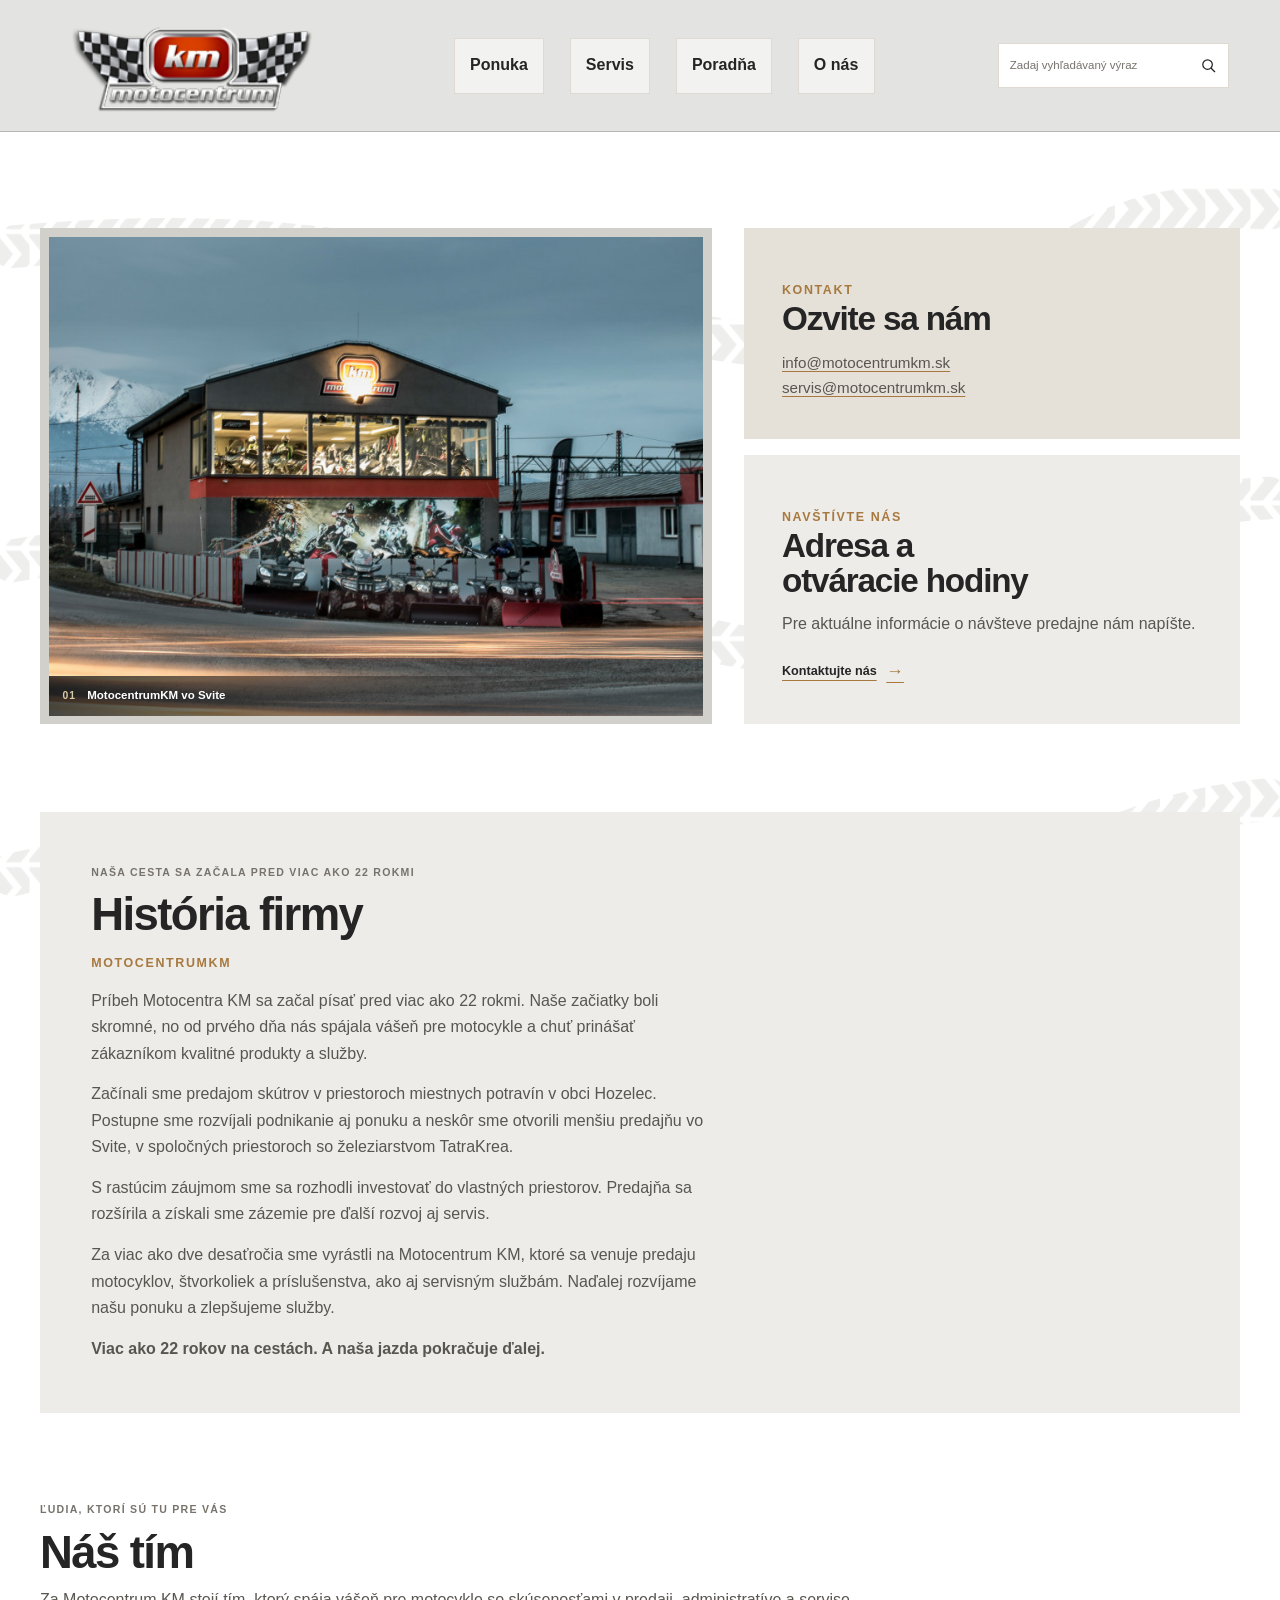
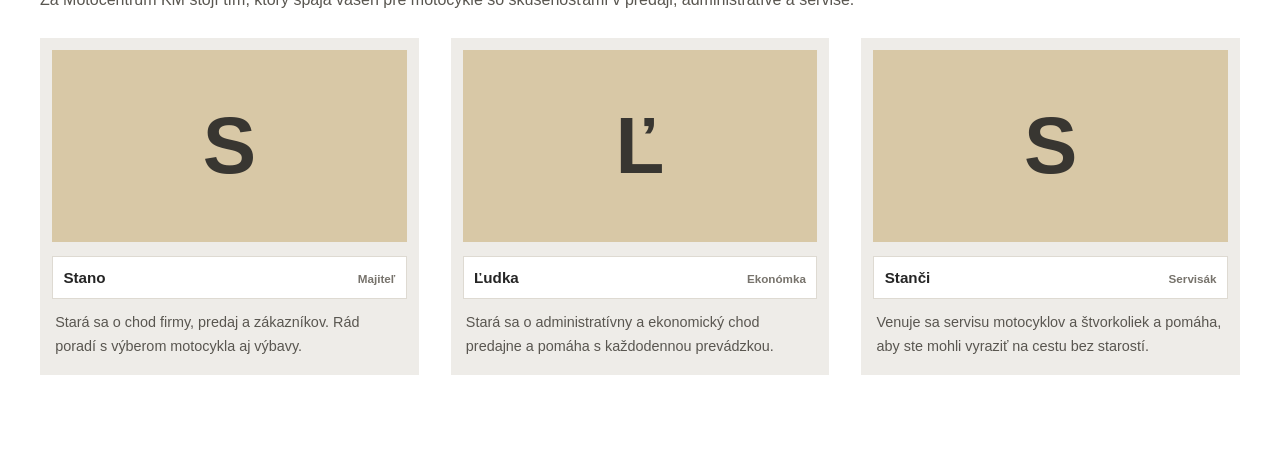
==== about.html @ 0580d11d "podstranky" ====
<!doctype html>
<html lang="sk">
<head>
  <meta charset="utf-8">
  <meta name="viewport" content="width=device-width, initial-scale=1">
  <meta name="theme-color" content="#f5f3ef">
  <meta name="description" content="Spoznajte MotocentrumKM, jeho príbeh, tím a kontaktné možnosti.">
  <title>O nás — MotocentrumKM</title>
  <link rel="stylesheet" href="styles.css">
  <script src="script.js" defer></script>
</head>
<body>
  <header class="site-header">
    <a class="brand" href="index.html#uvod" aria-label="MotocentrumKM – úvodná stránka">
      <img src="img/logo.png" alt="">
    </a>

    <nav class="primary-navigation" id="primary-navigation" aria-label="Hlavná navigácia">
      <a href="ponuka.html">Ponuka</a>
      <a href="servis.html">Servis</a>
      <a href="poradna.html">Poradňa</a>
      <a href="about.html" aria-current="page">O nás</a>
    </nav>

    <form class="site-search" role="search">
      <label class="visually-hidden" for="site-search-input">Zadaj vyhľadávaný výraz</label>
      <input id="site-search-input" name="q" type="search" placeholder="Zadaj vyhľadávaný výraz">
      <button type="submit" aria-label="Vyhľadať">
        <svg viewBox="0 0 24 24" aria-hidden="true">
          <circle cx="10.8" cy="10.8" r="6.8"></circle>
          <path d="m16 16 5 5"></path>
        </svg>
      </button>
    </form>

    <button class="menu-toggle" type="button" aria-expanded="false" aria-controls="primary-navigation">
      <span class="menu-toggle-lines" aria-hidden="true"></span>
      <span class="visually-hidden">Otvoriť navigáciu</span>
    </button>
  </header>

  <main>
    <p class="search-status" aria-live="polite"></p>

    <section class="about-intro" aria-label="Kontakt a predajňa">
      <figure class="feature-visual about-photo">
        <img src="img/Firma.jpg" alt="Budova predajne MotocentrumKM">
        <figcaption><span>01</span> MotocentrumKM vo Svite</figcaption>
      </figure>

      <div class="about-contact">
        <section class="about-contact-card">
          <p class="section-label">Kontakt</p>
          <h1>Ozvite sa nám</h1>
          <a href="mailto:info@motocentrumkm.sk">info@motocentrumkm.sk</a>
          <a href="mailto:servis@motocentrumkm.sk">servis@motocentrumkm.sk</a>
        </section>
        <section class="about-contact-card">
          <p class="section-label">Navštívte nás</p>
          <h2>Adresa a otváracie hodiny</h2>
          <p>Pre aktuálne informácie o návšteve predajne nám napíšte.</p>
          <a class="text-link" href="mailto:info@motocentrumkm.sk">Kontaktujte nás <span aria-hidden="true">→</span></a>
        </section>
      </div>
    </section>

    <section class="about-section about-history feature-copy" aria-labelledby="history-title">
      <p class="eyebrow">Naša cesta sa začala pred viac ako 22 rokmi</p>
      <h2 id="history-title">História firmy</h2>
      <p class="section-label">MotocentrumKM</p>
      <p>Príbeh Motocentra KM sa začal písať pred viac ako 22 rokmi. Naše začiatky boli skromné, no od prvého dňa nás spájala vášeň pre motocykle a chuť prinášať zákazníkom kvalitné produkty a služby.</p>
      <p>Začínali sme predajom skútrov v priestoroch miestnych potravín v obci Hozelec. Postupne sme rozvíjali podnikanie aj ponuku a neskôr sme otvorili menšiu predajňu vo Svite, v spoločných priestoroch so železiarstvom TatraKrea.</p>
      <p>S rastúcim záujmom sme sa rozhodli investovať do vlastných priestorov. Predajňa sa rozšírila a získali sme zázemie pre ďalší rozvoj aj servis.</p>
      <p>Za viac ako dve desaťročia sme vyrástli na Motocentrum KM, ktoré sa venuje predaju motocyklov, štvorkoliek a príslušenstva, ako aj servisným službám. Naďalej rozvíjame našu ponuku a zlepšujeme služby.</p>
      <p class="about-motto">Viac ako 22 rokov na cestách. A naša jazda pokračuje ďalej.</p>
    </section>

    <section class="about-section about-team" aria-labelledby="team-title">
      <p class="eyebrow">Ľudia, ktorí sú tu pre vás</p>
      <h2 id="team-title">Náš tím</h2>
      <p class="about-team-intro">Za Motocentrum KM stojí tím, ktorý spája vášeň pre motocykle so skúsenosťami v predaji, administratíve a servise.</p>

      <div class="about-team-grid">
        <article class="team-card">
          <div class="team-portrait" aria-hidden="true">S</div>
          <h3>Stano <span>Majiteľ</span></h3>
          <p>Stará sa o chod firmy, predaj a zákazníkov. Rád poradí s výberom motocykla aj výbavy.</p>
        </article>
        <article class="team-card">
          <div class="team-portrait" aria-hidden="true">Ľ</div>
          <h3>Ľudka <span>Ekonómka</span></h3>
          <p>Stará sa o administratívny a ekonomický chod predajne a pomáha s každodennou prevádzkou.</p>
        </article>
        <article class="team-card">
          <div class="team-portrait" aria-hidden="true">S</div>
          <h3>Stanči <span>Servisák</span></h3>
          <p>Venuje sa servisu motocyklov a štvorkoliek a pomáha, aby ste mohli vyraziť na cestu bez starostí.</p>
        </article>
      </div>
    </section>
  </main>
</body>
</html>
---- styles.css ----
:root {
  color-scheme: light;
  --paper: #f5f3ef;
  --white: #fff;
  --ink: #252525;
  --muted: #77736c;
  --bronze: #a7793f;
  --sand: #d8c8a6;
  --line: #dedad2;
  --display-font: "Arial Narrow", "Roboto Condensed", Impact, sans-serif;
}

* {
  box-sizing: border-box;
}

html {
  scroll-behavior: smooth;
  scroll-padding-top: 6rem;
}

body {
  position: relative;
  isolation: isolate;
  margin: 0;
  background: var(--white);
  color: var(--ink);
  font-family: Inter, "Segoe UI", Arial, sans-serif;
  line-height: 1.65;
}

body::before {
  position: fixed;
  z-index: -1;
  inset: 6rem 0 0;
  background-image: url("data:image/svg+xml,%3Csvg xmlns='http://www.w3.org/2000/svg' viewBox='0 0 900 640'%3E%3Cdefs%3E%3Cpattern id='tread' width='36' height='36' patternUnits='userSpaceOnUse'%3E%3Cpath d='M-2 2h12l13 16-13 16H-2l13-16zM17 2h12l13 16-13 16H17l13-16z' fill='%235b5750'/%3E%3C/pattern%3E%3C/defs%3E%3Cpath d='M950 90C760 70 760 220 560 200S280 90-50 120' fill='none' stroke='url(%23tread)' stroke-width='34' stroke-linecap='round' stroke-linejoin='round' opacity='.1'/%3E%3Cpath d='M950 320C760 330 720 470 540 440S250 320-50 370' fill='none' stroke='url(%23tread)' stroke-width='34' stroke-linecap='round' stroke-linejoin='round' opacity='.1'/%3E%3Cpath d='M950 560C740 580 710 720 500 680S200 560-50 620' fill='none' stroke='url(%23tread)' stroke-width='34' stroke-linecap='round' stroke-linejoin='round' opacity='.1'/%3E%3C/svg%3E");
  background-position: center;
  background-size: 100% 100%;
  content: "";
  pointer-events: none;
}

a {
  color: inherit;
}

.site-header {
  position: sticky;
  z-index: 5;
  top: 0;
  display: flex;
  min-height: 6rem;
  align-items: center;
  gap: clamp(1.25rem, 3vw, 3.5rem);
  padding: 0.6rem clamp(1.25rem, 4vw, 4.5rem);
  border-bottom: 1px solid #b9b7b2;
  background: rgb(224 224 222 / 90%);
  backdrop-filter: blur(16px);
}

.brand {
  display: inline-flex;
  flex: 0 0 auto;
  align-items: center;
  text-decoration: none;
}

.brand img {
  display: block;
  width: auto;
  height: 7rem;
  max-width: 21rem;
  object-fit: contain;
}

.primary-navigation {
  display: flex;
  flex: 1;
  align-items: center;
  justify-content: center;
  gap: clamp(1rem, 3vw, 3rem);
}

.primary-navigation a {
  position: relative;
  padding: 0.45rem 0;
  font-size: 0.86rem;
  font-weight: 650;
  text-decoration: none;
}

@media (min-width: 851px) {
  .site-header {
    gap: clamp(0.8rem, 2vw, 2rem);
  }

  .primary-navigation {
    gap: clamp(0.5rem, 2vw, 2rem);
  }

  .primary-navigation a {
    display: flex;
    min-height: 3.5rem;
    align-items: center;
    justify-content: center;
    padding: 0.7rem 0.95rem;
    border: 1px solid var(--line);
    background: rgb(255 255 255 / 55%);
    font-size: 1rem;
    transition: opacity 160ms ease, background-color 160ms ease, border-color 160ms ease, box-shadow 160ms ease, transform 160ms ease;
  }

  .primary-navigation:has(a:hover) a:not(:hover),
  .primary-navigation:has(a:focus-visible) a:not(:focus-visible) {
    opacity: 0.45;
  }

  .primary-navigation a:hover,
  .primary-navigation a:focus-visible {
    border-color: var(--bronze);
    background: #e5e1d9;
    box-shadow: 0 4px 12px rgb(37 37 37 / 12%);
    transform: translateY(-2px);
  }
}

.primary-navigation a::after {
  position: absolute;
  right: 0;
  bottom: 0.15rem;
  left: 0;
  height: 1px;
  background: var(--bronze);
  content: "";
  transform: scaleX(0);
  transform-origin: left;
  transition: transform 160ms ease;
}

.primary-navigation a:hover::after,
.primary-navigation a:focus-visible::after {
  transform: scaleX(1);
}

.site-search {
  display: flex;
  width: clamp(10rem, 18vw, 15rem);
  min-height: 2.7rem;
  flex: 0 1 auto;
  align-items: center;
  border: 1px solid var(--line);
  background: var(--white);
}

.site-search input {
  width: 100%;
  min-width: 0;
  padding: 0.55rem 0.65rem;
  border: 0;
  outline: 0;
  background: transparent;
  color: var(--ink);
  font: inherit;
  font-size: 0.72rem;
}

.site-search input::placeholder {
  color: var(--muted);
  opacity: 1;
}

.site-search:focus-within {
  outline: 2px solid var(--bronze);
  outline-offset: 2px;
}

.site-search button {
  display: grid;
  width: 2.4rem;
  height: 2.65rem;
  flex: 0 0 auto;
  place-items: center;
  border: 0;
  background: transparent;
  color: var(--ink);
  cursor: pointer;
}

.site-search svg {
  width: 1.05rem;
  fill: none;
  stroke: currentColor;
  stroke-linecap: round;
  stroke-width: 1.8;
}

.menu-toggle,
.visually-hidden {
  position: absolute;
  width: 1px;
  height: 1px;
  overflow: hidden;
  clip: rect(0, 0, 0, 0);
  white-space: nowrap;
  clip-path: inset(50%);
}

main {
  width: min(100% - 3rem, 75rem);
  margin: 0 auto;
  padding: clamp(3rem, 8vw, 6rem) 0;
}

.content-grid {
  display: grid;
  grid-template-columns: minmax(0, 1.1fr) minmax(0, 0.9fr);
  align-items: stretch;
  gap: clamp(2.5rem, 6vw, 5rem) clamp(1rem, 2.5vw, 2rem);
}

.feature-copy {
  display: flex;
  min-height: 15rem;
  flex-direction: column;
  align-items: flex-start;
  justify-content: center;
  padding: clamp(1.5rem, 4vw, 3.25rem);
  background: #eeece8;
  scroll-margin-top: 7rem;
}

.feature-copy#ponuka {
  background: #e5e1d9;
}

.eyebrow {
  display: flex;
  align-items: center;
  gap: 0.65rem;
  margin: 0 0 0.65rem;
  color: var(--muted);
  font-size: 0.66rem;
  font-weight: 700;
  letter-spacing: 0.12em;
  text-transform: uppercase;
}

.eyebrow span {
  width: 1.6rem;
  height: 1px;
  background: var(--bronze);
}

h1,
h2 {
  max-width: 14ch;
  margin: 0;
  font-family: var(--display-font);
  font-size: calc(clamp(1.9rem, 3.4vw, 3rem) + 2px);
  font-stretch: condensed;
  font-weight: 600;
  letter-spacing: -0.035em;
  line-height: 1.05;
}

#ponuka h1,
#poradna h2,
#o-nas h2 {
  max-width: none;
  white-space: nowrap;
}

.section-label {
  margin: 0.85rem 0 0.1rem;
  color: var(--bronze);
  font-size: 0.78rem;
  font-weight: 750;
  letter-spacing: 0.13em;
  text-transform: uppercase;
}

.feature-copy > p:not(.eyebrow, .section-label) {
  max-width: 39rem;
  margin: 0.35rem 0 1rem;
  color: #595650;
  font-size: 1.17rem;
}

.text-link {
  display: inline-flex;
  align-items: center;
  gap: 0.6rem;
  margin-top: auto;
  padding-top: 0.4rem;
  color: var(--ink);
  font-size: 0.79rem;
  font-weight: 700;
  text-decoration-color: var(--bronze);
  text-decoration-thickness: 1px;
  text-underline-offset: 0.3rem;
}

.text-link span {
  color: var(--bronze);
  font-size: 1.1rem;
  transition: transform 160ms ease;
}

.text-link:hover span {
  transform: translateX(0.25rem);
}

.feature-copy#ponuka .text-link,
.feature-copy#servis .text-link {
  min-height: 3rem;
  padding: 0.65rem 1rem;
  background: #383631;
  color: var(--white);
  font-size: 0.9rem;
  text-decoration: none;
  transition: background-color 160ms ease, transform 160ms ease;
}

.feature-copy#ponuka .text-link span,
.feature-copy#servis .text-link span {
  color: var(--sand);
}

.feature-copy#ponuka .text-link:hover,
.feature-copy#servis .text-link:hover {
  background: #252525;
  transform: translateY(-2px);
}

.feature-copy#ponuka .text-link:focus-visible,
.feature-copy#servis .text-link:focus-visible {
  outline: 2px solid var(--bronze);
  outline-offset: 3px;
}

.feature-visual {
  position: relative;
  min-width: 0;
  min-height: 15rem;
  margin: 0;
  padding: 0.55rem;
  overflow: hidden;
  background: #d2d0cb;
}

.feature-visual svg,
.feature-visual img {
  display: block;
  width: 100%;
  height: 100%;
  min-height: 13.9rem;
  object-fit: cover;
  transition: transform 350ms ease;
}

.feature-visual:hover svg,
.feature-visual:hover img {
  transform: scale(1.025);
}

.feature-visual figcaption {
  position: absolute;
  right: 0.55rem;
  bottom: 0.55rem;
  left: 0.55rem;
  display: flex;
  align-items: center;
  gap: 0.7rem;
  padding: 0.65rem 0.85rem;
  background: linear-gradient(90deg, rgb(17 17 17 / 77%), rgb(17 17 17 / 0%));
  color: var(--white);
  font-size: 0.72rem;
  font-weight: 650;
}

.feature-visual figcaption span {
  color: var(--sand);
  font-size: 0.65rem;
  letter-spacing: 0.1em;
}

.about-intro {
  display: grid;
  grid-template-columns: minmax(0, 1.15fr) minmax(18rem, 0.85fr);
  gap: clamp(1rem, 2.5vw, 2rem);
}

.about-photo {
  min-height: 25rem;
}

.about-photo img {
  min-height: 23.9rem;
}

.about-contact {
  display: grid;
  gap: 1rem;
}

.about-contact-card {
  display: flex;
  min-height: 12rem;
  flex-direction: column;
  align-items: flex-start;
  justify-content: center;
  padding: clamp(1.5rem, 3vw, 2.5rem);
  background: #eeece8;
}

.about-contact-card:first-child {
  background: #e5e1d9;
}

.about-contact-card h1,
.about-contact-card h2 {
  margin-bottom: 0.8rem;
  font-size: clamp(1.55rem, 2.6vw, 2.25rem);
}

.about-contact-card a:not(.text-link) {
  color: #595650;
  font-size: 0.95rem;
  text-decoration-color: var(--bronze);
  text-underline-offset: 0.2rem;
}

.about-contact-card > p:not(.section-label) {
  margin: 0;
  color: #595650;
}

.about-contact-card .text-link {
  margin-top: 0.8rem;
}

.about-section {
  margin-top: clamp(3rem, 7vw, 5.5rem);
}

.about-history.feature-copy {
  display: block;
  min-height: 0;
  padding: clamp(1.5rem, 4vw, 3.25rem);
}

.about-history h2,
.about-team h2 {
  max-width: none;
  white-space: normal;
}

.about-history > p:not(.eyebrow, .section-label) {
  max-width: 70ch;
  margin: 0.9rem 0 0;
  color: #595650;
  font-size: 1rem;
}

.about-history .about-motto {
  color: var(--ink);
  font-weight: 750;
}

.about-team-intro {
  max-width: 56rem;
  margin: 0.65rem 0 1.5rem;
  color: #595650;
}

.about-team-grid {
  display: grid;
  grid-template-columns: repeat(3, minmax(0, 1fr));
  gap: clamp(1rem, 2.5vw, 2rem);
}

.team-card {
  padding: 0.75rem;
  background: #eeece8;
}

.team-portrait {
  display: grid;
  min-height: 12rem;
  place-items: center;
  background: #d8c8a6;
  color: #383631;
  font-family: var(--display-font);
  font-size: 5rem;
  font-weight: 600;
}

.team-card h3 {
  display: flex;
  align-items: baseline;
  justify-content: space-between;
  gap: 0.5rem;
  margin: 0.9rem 0 0;
  padding: 0.5rem 0.65rem;
  border: 1px solid var(--line);
  background: var(--white);
  font-size: 0.95rem;
}

.team-card h3 span {
  color: var(--muted);
  font-size: 0.73rem;
  font-weight: 600;
}

.team-card p {
  margin: 0.75rem 0.2rem 0.25rem;
  color: #595650;
  font-size: 0.9rem;
}

.page-intro {
  margin-bottom: clamp(3rem, 7vw, 5.5rem);
}

.page-intro h1 {
  max-width: 20ch;
  white-space: normal;
}

.page-shortcuts {
  display: flex;
  flex-wrap: wrap;
  gap: 0.65rem;
  margin-top: 0.75rem;
}

.page-shortcuts a {
  padding: 0.45rem 0.8rem;
  border: 1px solid var(--line);
  background: rgb(255 255 255 / 70%);
  font-size: 0.8rem;
  font-weight: 650;
  text-decoration: none;
}

.page-shortcuts a:hover,
.page-shortcuts a:focus-visible {
  border-color: var(--bronze);
}

.offer-section,
.service-details,
.service-request,
.faq-section {
  margin-top: clamp(3rem, 7vw, 5.5rem);
  scroll-margin-top: 7rem;
}

.page-section-heading {
  margin-bottom: 1.5rem;
}

.page-section-heading h2,
.service-details > h2 {
  max-width: none;
  white-space: normal;
}

.page-section-heading > p:not(.eyebrow),
.service-details > p:not(.eyebrow) {
  max-width: 65ch;
  margin: 0.75rem 0 0;
  color: #595650;
}

.brand-grid {
  display: grid;
  grid-template-columns: repeat(2, minmax(0, 1fr));
  gap: clamp(1rem, 2.5vw, 2rem);
}

.brand-card {
  display: flex;
  min-height: 18rem;
  flex-direction: column;
  align-items: flex-start;
  padding: clamp(1.25rem, 3vw, 2rem);
  background: #eeece8;
}

.brand-card:nth-child(even) {
  background: #e5e1d9;
}

.brand-wordmark {
  display: grid;
  min-height: 4.5rem;
  width: 100%;
  margin: 0 0 1.25rem;
  place-items: center;
  border: 1px solid rgb(37 37 37 / 12%);
  background: rgb(255 255 255 / 65%);
  color: #383631;
  font-family: var(--display-font);
  font-size: clamp(1.5rem, 4vw, 2.5rem);
  font-weight: 700;
  letter-spacing: 0.06em;
}

.brand-card h3,
.service-detail-grid h3 {
  margin: 0;
  font-size: 1.15rem;
}

.brand-card > p:not(.brand-wordmark) {
  margin: 0.55rem 0 1rem;
  color: #595650;
}

.brand-card .text-link {
  margin-top: auto;
}

.page-callout {
  margin-top: clamp(3rem, 7vw, 5.5rem);
  padding: clamp(1.5rem, 4vw, 3rem);
  background: #e5e1d9;
}

.page-callout h2 {
  max-width: none;
  white-space: normal;
}

.page-callout p {
  max-width: 60ch;
  margin: 0.75rem 0 0;
  color: #595650;
}

.page-callout .text-link {
  margin-top: 1rem;
}

.service-details {
  padding: clamp(1.5rem, 4vw, 3rem);
  background: #eeece8;
}

.service-detail-grid {
  display: grid;
  grid-template-columns: repeat(3, minmax(0, 1fr));
  gap: 1rem;
  margin-top: 1.5rem;
}

.service-detail-grid article {
  padding: 1.15rem;
  border: 1px solid var(--line);
  background: rgb(255 255 255 / 70%);
}

.service-detail-grid p {
  margin: 0.45rem 0 0;
  color: #595650;
  font-size: 0.92rem;
}

.service-request {
  padding: clamp(1.5rem, 4vw, 3rem);
  background: #e5e1d9;
}

.service-request .page-section-heading {
  margin-bottom: 1.75rem;
}

.service-form {
  display: grid;
  grid-template-columns: repeat(2, minmax(0, 1fr));
  gap: 1.1rem 1.25rem;
}

.form-field {
  display: flex;
  flex-direction: column;
  gap: 0.35rem;
}

.form-field label {
  font-size: 0.88rem;
  font-weight: 700;
}

.form-field input,
.form-field select,
.form-field textarea {
  width: 100%;
  min-height: 2.8rem;
  padding: 0.65rem 0.75rem;
  border: 1px solid #c9c5bd;
  border-radius: 0;
  background: var(--white);
  color: var(--ink);
  font: inherit;
}

.form-field textarea {
  resize: vertical;
}

.form-field input:focus,
.form-field select:focus,
.form-field textarea:focus {
  outline: 2px solid var(--bronze);
  outline-offset: 2px;
}

.form-field-wide {
  grid-column: 1 / -1;
}

.form-submit {
  min-height: 3rem;
  justify-self: start;
  padding: 0.65rem 1.2rem;
  border: 0;
  background: #383631;
  color: var(--white);
  font: inherit;
  font-weight: 700;
  cursor: pointer;
}

.form-submit:hover,
.form-submit:focus-visible {
  background: #252525;
}

.form-submit:focus-visible {
  outline: 2px solid var(--bronze);
  outline-offset: 3px;
}

.form-status {
  align-self: center;
  margin: 0;
  color: #595650;
  font-size: 0.85rem;
}

.advice-articles {
  display: grid;
  gap: 1.25rem;
}

.advice-article {
  display: grid;
  grid-template-columns: minmax(5rem, 0.22fr) minmax(0, 1fr);
  gap: clamp(1rem, 3vw, 2.5rem);
  align-items: center;
  padding: clamp(1.5rem, 4vw, 3rem);
  background: #eeece8;
}

.advice-article:nth-child(even) {
  background: #e5e1d9;
}

.advice-mark {
  display: grid;
  min-height: 7rem;
  place-items: center;
  border: 1px solid rgb(37 37 37 / 12%);
  background: rgb(255 255 255 / 65%);
  color: var(--bronze);
  font-family: var(--display-font);
  font-size: 2.5rem;
}

.advice-article h2 {
  max-width: none;
  white-space: normal;
}

.advice-article > div > p:not(.eyebrow) {
  max-width: 70ch;
  margin: 0.75rem 0 0;
  color: #595650;
}

.faq-section {
  padding: clamp(1.25rem, 3vw, 2rem);
  border: 1px solid var(--line);
  background: rgb(255 255 255 / 88%);
}

.faq-item {
  border-top: 1px solid var(--line);
}

.faq-item summary {
  padding: 1rem 0.25rem;
  font-weight: 700;
  cursor: pointer;
}

.faq-item p {
  max-width: 70ch;
  margin: 0 0 1.1rem;
  color: #595650;
}

.search-status {
  min-height: 1.5rem;
  margin: 0 0 0.6rem;
  color: var(--muted);
  font-size: 0.8rem;
}

.search-status:empty {
  display: none;
}

@media (max-width: 850px) {
  .site-header {
    gap: 1rem;
    padding-inline: 1.25rem;
  }

  .primary-navigation {
    gap: 1rem;
  }

  .primary-navigation a {
    padding: 0.45rem 0;
  }

  .site-search {
    width: 11rem;
  }

  main {
    width: min(100% - 2.5rem, 45rem);
  }

  .content-grid {
    grid-template-columns: minmax(0, 1fr) minmax(0, 1fr);
    gap: 2rem 1rem;
  }

  .feature-copy,
  .feature-visual {
    min-height: 14rem;
  }

  .feature-copy {
    padding: 1.5rem;
  }

  .about-intro {
    grid-template-columns: minmax(0, 1fr) minmax(0, 1fr);
  }

  .about-contact-card {
    padding: 1.25rem;
  }

  .about-team-grid {
    gap: 1rem;
  }

  .service-detail-grid {
    grid-template-columns: 1fr;
  }

  #ponuka h1,
  #poradna h2,
  #o-nas h2 {
    font-size: clamp(1.125rem, calc(2.6vw + 2px), 1.5rem);
  }
}

@media (max-width: 620px) {
  html {
    scroll-padding-top: 5rem;
  }

  body::before {
    inset-block-start: 5rem;
  }

  .site-header {
    min-height: 5rem;
    justify-content: space-between;
    gap: 0.5rem;
    padding-inline: 1rem;
    background: rgb(224 224 222 / 90%);
  }

  .menu-toggle {
    position: static;
    display: grid;
    width: 2.65rem;
    height: 2.65rem;
    flex: 0 0 auto;
    place-items: center;
    overflow: visible;
    clip: auto;
    clip-path: none;
    border: 1px solid var(--line);
    background: transparent;
    cursor: pointer;
  }

  .menu-toggle-lines,
  .menu-toggle-lines::before,
  .menu-toggle-lines::after {
    display: block;
    width: 1.15rem;
    height: 1px;
    background: var(--ink);
    content: "";
    transition: transform 160ms ease;
  }

  .menu-toggle-lines {
    position: relative;
  }

  .menu-toggle-lines::before {
    position: absolute;
    top: -0.35rem;
  }

  .menu-toggle-lines::after {
    position: absolute;
    top: 0.35rem;
  }

  .menu-toggle[aria-expanded="true"] .menu-toggle-lines {
    background: transparent;
  }

  .menu-toggle[aria-expanded="true"] .menu-toggle-lines::before {
    top: 0;
    transform: rotate(45deg);
  }

  .menu-toggle[aria-expanded="true"] .menu-toggle-lines::after {
    top: 0;
    transform: rotate(-45deg);
  }

  .primary-navigation {
    position: absolute;
    top: calc(100% + 1px);
    right: 0;
    left: 0;
    display: none;
    align-items: stretch;
    padding: 0.5rem 1.25rem 1rem;
    border-bottom: 1px solid var(--line);
    background: var(--paper);
  }

  .primary-navigation.is-open {
    display: flex;
    flex-direction: column;
    gap: 0;
  }

  .primary-navigation a {
    min-height: 0;
    padding: 0.75rem 0;
    border: 0;
    border-bottom: 1px solid var(--line);
  }

  .site-search {
    width: clamp(6rem, 30vw, 11rem);
  }

  .site-search input {
    padding-inline: 0.5rem;
    font-size: 0.65rem;
  }

  .brand img {
    height: 5.6rem;
  }

  main {
    width: min(100% - 2rem, 32rem);
    padding: 2rem 0 3rem;
  }

  .content-grid {
    grid-template-columns: 1fr;
    gap: 1.25rem;
  }

  .feature-copy,
  .feature-visual {
    min-height: 0;
  }

  .feature-copy {
    min-height: 14rem;
    padding: 1.6rem;
  }

  .feature-visual {
    height: auto;
    aspect-ratio: 1.9;
  }

  .about-intro,
  .about-team-grid {
    grid-template-columns: 1fr;
  }

  .about-photo {
    min-height: 0;
  }

  .about-photo img {
    min-height: 0;
  }

  .about-contact {
    grid-template-columns: 1fr;
  }

  .about-contact-card {
    min-height: 0;
    padding: 1.5rem;
  }

  .brand-grid,
  .service-form {
    grid-template-columns: 1fr;
  }

  .form-field-wide {
    grid-column: auto;
  }

  .advice-article {
    grid-template-columns: 1fr;
  }

  .advice-mark {
    min-height: 4rem;
    justify-items: start;
    padding-left: 1rem;
  }

  .team-portrait {
    min-height: 10rem;
  }

  .feature-visual svg,
  .feature-visual img {
    min-height: 0;
  }
}

@media (max-width: 360px) {
  .site-header {
    gap: 0.35rem;
    padding-inline: 0.65rem;
  }

  .brand img {
    height: 4.9rem;
  }

  .site-search {
    width: clamp(5rem, 27vw, 6.5rem);
  }
}

@media (prefers-reduced-motion: reduce) {
  *,
  *::before,
  *::after {
    scroll-behavior: auto !important;
    transition-duration: 0.01ms !important;
  }
}
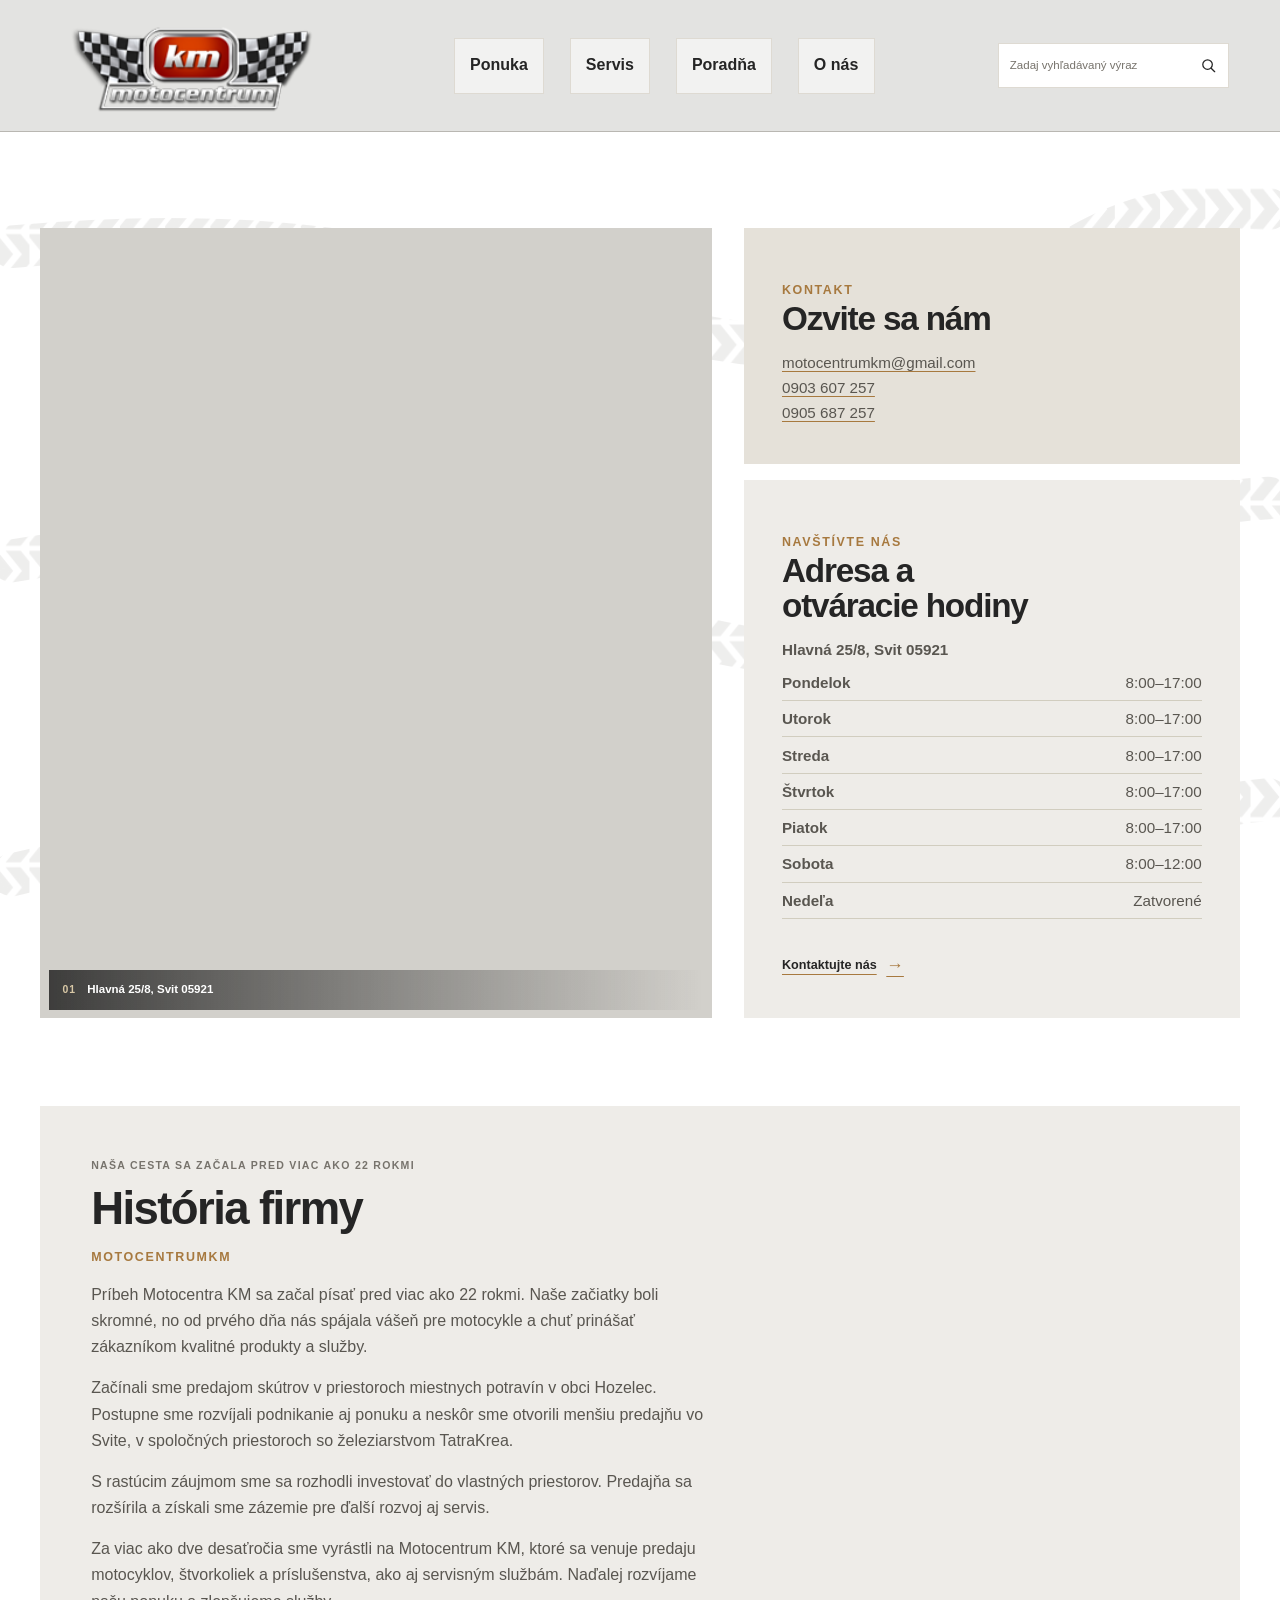
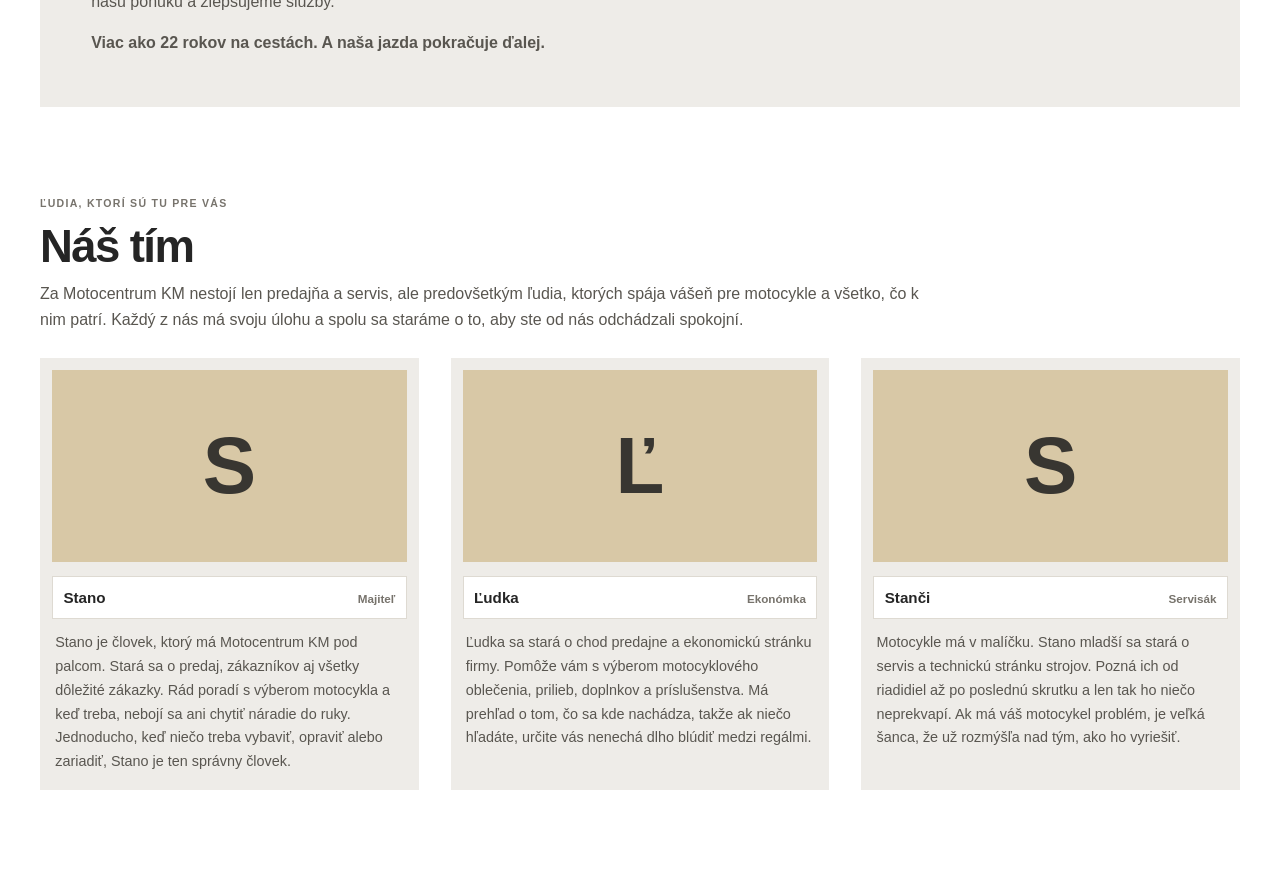
==== commit 7958a5e8: "O nás" ====
--- a/about.html
+++ b/about.html
@@ -44,22 +44,41 @@
 
     <section class="about-intro" aria-label="Kontakt a predajňa">
       <figure class="feature-visual about-photo">
-        <img src="img/Firma.jpg" alt="Budova predajne MotocentrumKM">
-        <figcaption><span>01</span> MotocentrumKM vo Svite</figcaption>
+        <iframe
+          class="about-map"
+          src="https://www.google.com/maps/embed?pb=!1m18!1m12!1m3!1d2614.4310313280976!2d20.187573077457028!3d49.05944097136023!2m3!1f0!2f0!3f0!3m2!1i1024!2i768!4f13.1!3m3!1m2!1s0x473e2586f9c67217%3A0x2eb6f4efe35b5233!2sHlavn%C3%A1%208%2F25%2C%20059%2021%20Svit!5e0!3m2!1ssk!2ssk!4v1792862657421!5m2!1ssk!2ssk"
+          title="Mapa predajne MotocentrumKM"
+          loading="lazy"
+          referrerpolicy="no-referrer-when-downgrade"
+          allowfullscreen>
+        </iframe>
+        <figcaption><span>01</span> Hlavná 25/8, Svit 05921</figcaption>
       </figure>
 
       <div class="about-contact">
         <section class="about-contact-card">
           <p class="section-label">Kontakt</p>
           <h1>Ozvite sa nám</h1>
-          <a href="mailto:info@motocentrumkm.sk">info@motocentrumkm.sk</a>
-          <a href="mailto:servis@motocentrumkm.sk">servis@motocentrumkm.sk</a>
+          <a href="mailto:motocentrumkm@gmail.com">motocentrumkm@gmail.com</a>
+          <a href="tel:+421903607257">0903 607 257</a>
+          <a href="tel:+421905687257">0905 687 257</a>
         </section>
         <section class="about-contact-card">
           <p class="section-label">Navštívte nás</p>
           <h2>Adresa a otváracie hodiny</h2>
-          <p>Pre aktuálne informácie o návšteve predajne nám napíšte.</p>
-          <a class="text-link" href="mailto:info@motocentrumkm.sk">Kontaktujte nás <span aria-hidden="true">→</span></a>
+          <p class="about-address">Hlavná 25/8, Svit 05921</p>
+          <table class="opening-hours">
+            <tbody>
+              <tr><th scope="row">Pondelok</th><td>8:00–17:00</td></tr>
+              <tr><th scope="row">Utorok</th><td>8:00–17:00</td></tr>
+              <tr><th scope="row">Streda</th><td>8:00–17:00</td></tr>
+              <tr><th scope="row">Štvrtok</th><td>8:00–17:00</td></tr>
+              <tr><th scope="row">Piatok</th><td>8:00–17:00</td></tr>
+              <tr><th scope="row">Sobota</th><td>8:00–12:00</td></tr>
+              <tr><th scope="row">Nedeľa</th><td>Zatvorené</td></tr>
+            </tbody>
+          </table>
+          <a class="text-link" href="mailto:motocentrumkm@gmail.com">Kontaktujte nás <span aria-hidden="true">→</span></a>
         </section>
       </div>
     </section>
@@ -78,23 +97,23 @@
     <section class="about-section about-team" aria-labelledby="team-title">
       <p class="eyebrow">Ľudia, ktorí sú tu pre vás</p>
       <h2 id="team-title">Náš tím</h2>
-      <p class="about-team-intro">Za Motocentrum KM stojí tím, ktorý spája vášeň pre motocykle so skúsenosťami v predaji, administratíve a servise.</p>
+      <p class="about-team-intro">Za Motocentrum KM nestojí len predajňa a servis, ale predovšetkým ľudia, ktorých spája vášeň pre motocykle a všetko, čo k nim patrí. Každý z nás má svoju úlohu a spolu sa staráme o to, aby ste od nás odchádzali spokojní.</p>
 
       <div class="about-team-grid">
         <article class="team-card">
           <div class="team-portrait" aria-hidden="true">S</div>
           <h3>Stano <span>Majiteľ</span></h3>
-          <p>Stará sa o chod firmy, predaj a zákazníkov. Rád poradí s výberom motocykla aj výbavy.</p>
+          <p>Stano je človek, ktorý má Motocentrum KM pod palcom. Stará sa o predaj, zákazníkov aj všetky dôležité zákazky. Rád poradí s výberom motocykla a keď treba, nebojí sa ani chytiť náradie do ruky. Jednoducho, keď niečo treba vybaviť, opraviť alebo zariadiť, Stano je ten správny človek.</p>
         </article>
         <article class="team-card">
           <div class="team-portrait" aria-hidden="true">Ľ</div>
           <h3>Ľudka <span>Ekonómka</span></h3>
-          <p>Stará sa o administratívny a ekonomický chod predajne a pomáha s každodennou prevádzkou.</p>
+          <p>Ľudka sa stará o chod predajne a ekonomickú stránku firmy. Pomôže vám s výberom motocyklového oblečenia, prilieb, doplnkov a príslušenstva. Má prehľad o tom, čo sa kde nachádza, takže ak niečo hľadáte, určite vás nenechá dlho blúdiť medzi regálmi.</p>
         </article>
         <article class="team-card">
           <div class="team-portrait" aria-hidden="true">S</div>
           <h3>Stanči <span>Servisák</span></h3>
-          <p>Venuje sa servisu motocyklov a štvorkoliek a pomáha, aby ste mohli vyraziť na cestu bez starostí.</p>
+          <p>Motocykle má v malíčku. Stano mladší sa stará o servis a technickú stránku strojov. Pozná ich od riadidiel až po poslednú skrutku a len tak ho niečo neprekvapí. Ak má váš motocykel problém, je veľká šanca, že už rozmýšľa nad tým, ako ho vyriešiť.</p>
         </article>
       </div>
     </section>
--- a/styles.css
+++ b/styles.css
@@ -398,6 +398,21 @@
   min-height: 23.9rem;
 }
 
+.about-photo iframe {
+  display: block;
+  width: 100%;
+  height: 100%;
+  min-height: 23.9rem;
+  border: 0;
+}
+
+.about-address {
+  margin: 0 0 0.8rem;
+  color: #595650;
+  font-size: 0.95rem;
+  font-weight: 700;
+}
+
 .about-contact {
   display: grid;
   gap: 1rem;
@@ -433,6 +448,30 @@
 .about-contact-card > p:not(.section-label) {
   margin: 0;
   color: #595650;
+}
+
+.opening-hours {
+  width: 100%;
+  margin: 0.2rem 0 0.8rem;
+  border-collapse: collapse;
+  color: #595650;
+  font-size: 0.95rem;
+}
+
+.opening-hours th,
+.opening-hours td {
+  padding: 0.32rem 0;
+  border-bottom: 1px solid #d1cdbf;
+}
+
+.opening-hours th {
+  width: 55%;
+  font-weight: 700;
+  text-align: left;
+}
+
+.opening-hours td {
+  text-align: right;
 }
 
 .about-contact-card .text-link {
@@ -1030,6 +1069,10 @@
     min-height: 0;
   }
 
+  .about-photo iframe {
+    min-height: 20rem;
+  }
+
   .about-contact {
     grid-template-columns: 1fr;
   }
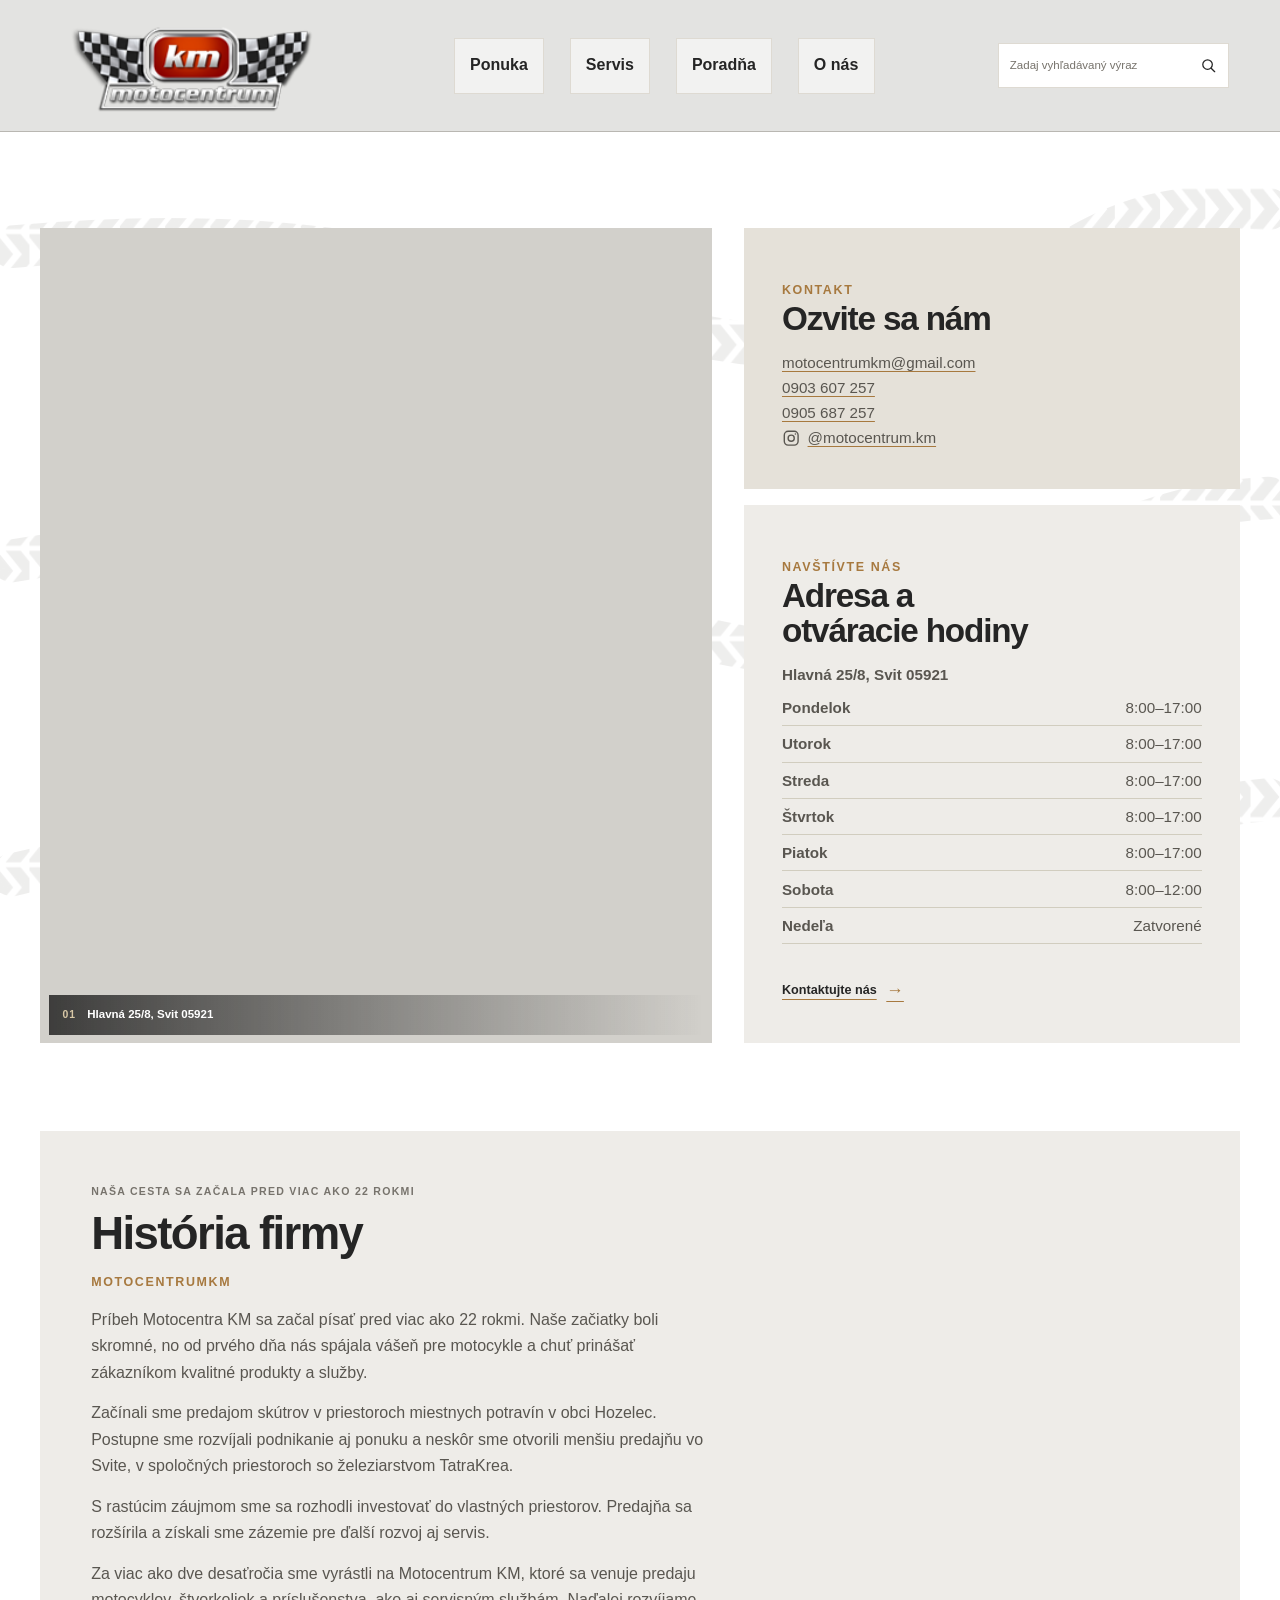
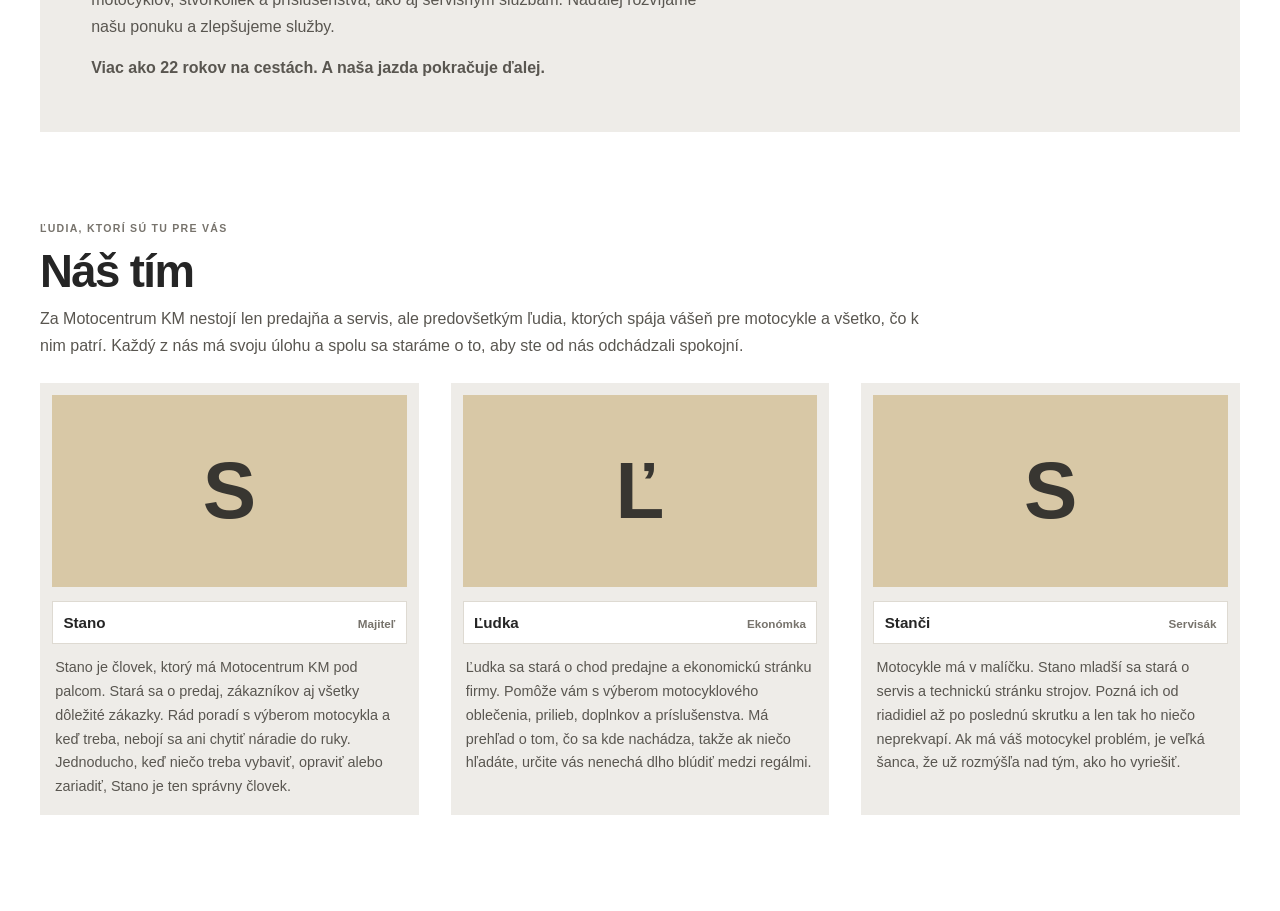
==== commit b44dd521: "instagram" ====
--- a/about.html
+++ b/about.html
@@ -62,6 +62,14 @@
           <a href="mailto:motocentrumkm@gmail.com">motocentrumkm@gmail.com</a>
           <a href="tel:+421903607257">0903 607 257</a>
           <a href="tel:+421905687257">0905 687 257</a>
+          <a class="instagram-link" href="https://www.instagram.com/motocentrum.km/" target="_blank" rel="noopener noreferrer">
+            <svg viewBox="0 0 24 24" aria-hidden="true" focusable="false">
+              <rect x="3" y="3" width="18" height="18" rx="5"></rect>
+              <circle cx="12" cy="12" r="4"></circle>
+              <circle class="instagram-dot" cx="17.5" cy="6.5" r="1"></circle>
+            </svg>
+            <span>@motocentrum.km</span>
+          </a>
         </section>
         <section class="about-contact-card">
           <p class="section-label">Navštívte nás</p>
--- a/styles.css
+++ b/styles.css
@@ -445,6 +445,26 @@
   text-underline-offset: 0.2rem;
 }
 
+.about-contact-card .instagram-link {
+  display: inline-flex;
+  align-items: center;
+  gap: 0.45rem;
+}
+
+.instagram-link svg {
+  width: 1.15rem;
+  height: 1.15rem;
+  flex: 0 0 auto;
+  fill: none;
+  stroke: currentColor;
+  stroke-width: 1.8;
+}
+
+.instagram-link .instagram-dot {
+  fill: currentColor;
+  stroke: none;
+}
+
 .about-contact-card > p:not(.section-label) {
   margin: 0;
   color: #595650;
@@ -617,6 +637,10 @@
   display: grid;
   grid-template-columns: repeat(2, minmax(0, 1fr));
   gap: clamp(1rem, 2.5vw, 2rem);
+}
+
+.brand-grid-single {
+  grid-template-columns: minmax(0, 1fr);
 }
 
 .brand-card {
@@ -662,6 +686,114 @@
   margin-top: auto;
 }
 
+.offer-advice-link {
+  display: inline-flex;
+  width: fit-content;
+  align-items: center;
+  gap: 0.65rem;
+  margin-top: 0.9rem;
+  padding: 0.75rem 1rem;
+  border: 1px solid #b9a67d;
+  background: var(--sand);
+  color: var(--ink);
+  font-size: 1rem;
+  font-weight: 800;
+  text-decoration: none;
+  transition: background-color 160ms ease, transform 160ms ease;
+}
+
+.offer-advice-link span {
+  color: var(--ink);
+  font-size: 1.1rem;
+  transition: transform 160ms ease;
+}
+
+.offer-advice-link:hover {
+  background: #c5b28a;
+  transform: translateY(-2px);
+}
+
+.offer-advice-link:hover span {
+  transform: translateX(0.25rem);
+}
+
+.offer-advice-link:focus-visible {
+  outline: 2px solid var(--bronze);
+  outline-offset: 3px;
+}
+
+.offer-brand-profile {
+  display: grid;
+  gap: 1.25rem;
+  margin-top: 1.5rem;
+}
+
+.offer-brand-overview {
+  display: grid;
+  grid-template-columns: minmax(12rem, 0.38fr) minmax(0, 1fr);
+  gap: clamp(1.25rem, 3vw, 2.5rem);
+  align-items: start;
+  padding: clamp(1.25rem, 3vw, 2rem);
+  background: #eeece8;
+}
+
+.offer-brand-logo {
+  display: grid;
+  min-height: 15rem;
+  margin: 0;
+  place-items: center;
+  background: #fff;
+}
+
+.offer-brand-logo img {
+  display: block;
+  width: min(100%, 20rem);
+  max-height: 17rem;
+  object-fit: contain;
+}
+
+.offer-brand-copy h3 {
+  margin: 0;
+  font-size: 1.35rem;
+}
+
+.offer-brand-copy p,
+.offer-brand-copy li {
+  color: #595650;
+}
+
+.offer-brand-copy h4 {
+  margin: 1.1rem 0 0.4rem;
+}
+
+.offer-brand-copy ul {
+  margin: 0;
+  padding-left: 1.25rem;
+}
+
+.offer-brand-copy .text-link {
+  margin-top: 0.8rem;
+}
+
+.motorcycle-gallery {
+  display: grid;
+  grid-template-columns: repeat(4, minmax(0, 1fr));
+  gap: 1rem;
+}
+
+.motorcycle-photo-placeholder {
+  display: grid;
+  min-height: 12rem;
+  margin: 0;
+  padding: 1rem;
+  place-items: center;
+  border: 1px dashed #b9b7b2;
+  background: #eeece8;
+  color: var(--muted);
+  font-size: 0.85rem;
+  text-align: center;
+}
+
 .page-callout {
   margin-top: clamp(3rem, 7vw, 5.5rem);
   padding: clamp(1.5rem, 4vw, 3rem);
@@ -683,6 +815,19 @@
   margin-top: 1rem;
 }
 
+.page-callout-actions {
+  display: flex;
+  flex-wrap: wrap;
+  align-items: center;
+  gap: 0.75rem 1.25rem;
+  margin-top: 1rem;
+}
+
+.page-callout-actions .offer-advice-link,
+.page-callout-actions .text-link {
+  margin-top: 0;
+}
+
 .service-details {
   padding: clamp(1.5rem, 4vw, 3rem);
   background: #eeece8;
@@ -705,6 +850,61 @@
   margin: 0.45rem 0 0;
   color: #595650;
   font-size: 0.92rem;
+}
+
+.service-note {
+  margin: 1.25rem 0 0;
+  padding: 1rem 1.15rem;
+  border-left: 3px solid var(--bronze);
+  background: #e5e1d9;
+  color: #595650;
+  font-weight: 650;
+}
+
+.service-confirmation {
+  width: min(100% - 2rem, 34rem);
+  padding: clamp(1.5rem, 4vw, 2.25rem);
+  border: 1px solid var(--line);
+  background: var(--paper);
+  color: var(--ink);
+}
+
+.service-confirmation::backdrop {
+  background: rgb(20 20 20 / 62%);
+  backdrop-filter: blur(3px);
+}
+
+.service-confirmation h2 {
+  max-width: none;
+  margin-bottom: 1rem;
+  white-space: normal;
+}
+
+.service-confirmation > p:not(.eyebrow) {
+  margin: 0;
+  padding: 1rem;
+  border-left: 3px solid var(--bronze);
+  background: #e5e1d9;
+  color: #595650;
+  line-height: 1.6;
+}
+
+.service-confirmation-actions {
+  display: flex;
+  flex-wrap: wrap;
+  gap: 0.75rem;
+  margin-top: 1.25rem;
+}
+
+.service-confirmation-close {
+  min-height: 3rem;
+  padding: 0.65rem 1.2rem;
+  border: 1px solid var(--line);
+  background: transparent;
+  color: var(--ink);
+  font: inherit;
+  font-weight: 700;
+  cursor: pointer;
 }
 
 .service-request {
@@ -757,6 +957,20 @@
   outline-offset: 2px;
 }
 
+.form-field [aria-invalid="true"] {
+  border-color: #b42318;
+}
+
+.form-field [aria-invalid="true"]:focus {
+  outline-color: #b42318;
+}
+
+.field-error {
+  color: #b42318;
+  font-size: 0.8rem;
+  font-weight: 650;
+}
+
 .form-field-wide {
   grid-column: 1 / -1;
 }
@@ -790,6 +1004,10 @@
   font-size: 0.85rem;
 }
 
+.form-status.is-error {
+  color: #b42318;
+}
+
 .advice-articles {
   display: grid;
   gap: 1.25rem;
@@ -799,7 +1017,7 @@
   display: grid;
   grid-template-columns: minmax(5rem, 0.22fr) minmax(0, 1fr);
   gap: clamp(1rem, 3vw, 2.5rem);
-  align-items: center;
+  align-items: start;
   padding: clamp(1.5rem, 4vw, 3rem);
   background: #eeece8;
 }
@@ -819,6 +1037,19 @@
   font-size: 2.5rem;
 }
 
+.advice-mark.advice-image {
+  min-height: 12rem;
+  overflow: hidden;
+  padding: 0;
+}
+
+.advice-mark.advice-image img {
+  width: 100%;
+  height: 100%;
+  min-height: 12rem;
+  object-fit: cover;
+}
+
 .advice-article h2 {
   max-width: none;
   white-space: normal;
@@ -828,6 +1059,52 @@
   max-width: 70ch;
   margin: 0.75rem 0 0;
   color: #595650;
+}
+
+.advice-more {
+  margin-top: 1rem;
+}
+
+.advice-more summary {
+  width: fit-content;
+  cursor: pointer;
+  color: var(--text);
+  font-size: 0.78rem;
+  font-weight: 700;
+  text-decoration: underline;
+  text-decoration-color: var(--bronze);
+  text-underline-offset: 0.35rem;
+  list-style: none;
+}
+
+.advice-more summary::-webkit-details-marker {
+  display: none;
+}
+
+.advice-more summary::after {
+  content: " +";
+  color: var(--bronze);
+}
+
+.advice-more[open] summary::after {
+  content: " −";
+}
+
+.advice-more-content {
+  max-width: none;
+  margin-top: 1.25rem;
+  color: #595650;
+}
+
+.advice-more-content h3 {
+  margin: 1.25rem 0 0.55rem;
+  color: var(--text);
+  font-size: 1.05rem;
+}
+
+.advice-more-content ul,
+.advice-more-content ol {
+  padding-left: 1.25rem;
 }
 
 .faq-section {
@@ -838,6 +1115,17 @@
 
 .faq-item {
   border-top: 1px solid var(--line);
+}
+
+.faq-category {
+  margin: 1.75rem 0 0.25rem;
+  color: var(--text);
+  font-size: 1.05rem;
+  letter-spacing: 0.02em;
+}
+
+.faq-category:first-of-type {
+  margin-top: 0;
 }
 
 .faq-item summary {
@@ -867,6 +1155,42 @@
   .site-header {
     gap: 1rem;
     padding-inline: 1.25rem;
+  }
+
+  .content-grid {
+    grid-template-columns: 1fr;
+  }
+
+  .content-grid #ponuka {
+    order: 1;
+  }
+
+  .content-grid .visual-bikes {
+    order: 2;
+  }
+
+  .content-grid #servis {
+    order: 3;
+  }
+
+  .content-grid .visual-service {
+    order: 4;
+  }
+
+  .content-grid #poradna {
+    order: 5;
+  }
+
+  .content-grid .visual-advice {
+    order: 6;
+  }
+
+  .content-grid #o-nas {
+    order: 7;
+  }
+
+  .content-grid .visual-about {
+    order: 8;
   }
 
   .primary-navigation {
@@ -1087,6 +1411,22 @@
     grid-template-columns: 1fr;
   }
 
+  .offer-brand-overview {
+    grid-template-columns: 1fr;
+  }
+
+  .offer-brand-logo {
+    min-height: 12rem;
+  }
+
+  .offer-brand-logo img {
+    max-height: 12rem;
+  }
+
+  .motorcycle-gallery {
+    grid-template-columns: repeat(2, minmax(0, 1fr));
+  }
+
   .form-field-wide {
     grid-column: auto;
   }
